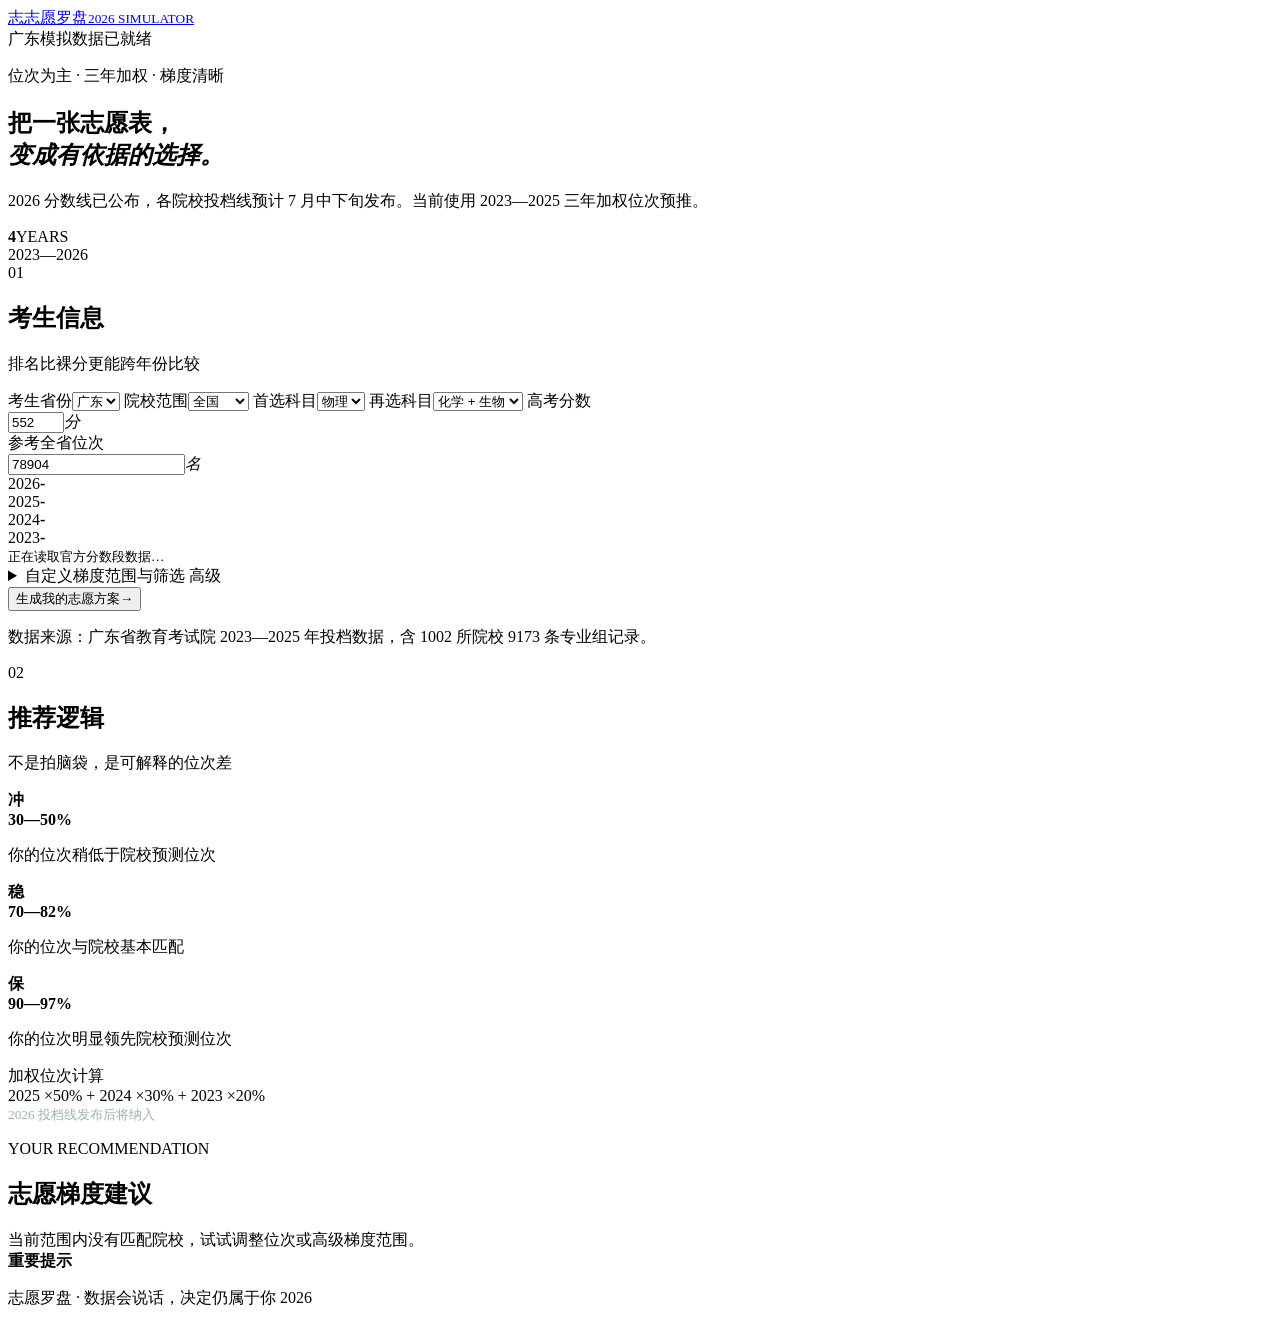
==== app/static/index.html @ cb465fbf "Initial commit: 高考志愿推荐模拟系统 FastAPI web app for Gaokao volunteer recommendation with: - 2023-2025 wei" ====
<!doctype html>
<html lang="zh-CN">
<head>
  <meta charset="UTF-8">
  <meta name="viewport" content="width=device-width, initial-scale=1.0">
  <meta name="description" content="以位次为主的 2026 高考志愿冲稳保模拟推荐系统">
  <meta http-equiv="Cache-Control" content="no-cache, no-store, must-revalidate">
  <title>志愿罗盘 · 2026 高考志愿模拟</title>
  <link rel="stylesheet" href="/static/styles.css?v=2">
</head>
<body>
  <div class="ambient ambient-one"></div><div class="ambient ambient-two"></div>
  <header class="nav shell">
    <a class="brand" href="#"><span class="brand-mark">志</span><span>志愿罗盘<small>2026 SIMULATOR</small></span></a>
    <div class="nav-note"><span class="live-dot"></span>广东模拟数据已就绪</div>
  </header>

  <main class="shell">
    <section class="hero">
      <div>
        <p class="eyebrow">位次为主 · 三年加权 · 梯度清晰</p>
        <h1>把一张志愿表，<br><em>变成有依据的选择。</em></h1>
        <p class=”hero-copy”>2026 分数线已公布，各院校投档线预计 7 月中下旬发布。当前使用 2023—2025 三年加权位次预推。</p>
      </div>
      <div class=”hero-stamp”><b>4</b><span>YEARS<br>2023—2026</span></div>
    </section>

    <section class="workspace">
      <form id="query-form" class="query-card" novalidate>
        <div class="section-heading"><span>01</span><div><h2>考生信息</h2><p>排名比裸分更能跨年份比较</p></div></div>
        <div class="field-grid">
          <label><span>考生省份</span><select id="province"><option value="广东">广东</option></select></label>
          <label><span>院校范围</span><select id="college-region">
            <option value="全国">全国</option><option value="北京">北京</option><option value="天津">天津</option><option value="河北">河北</option><option value="山西">山西</option><option value="内蒙古">内蒙古</option><option value="辽宁">辽宁</option><option value="吉林">吉林</option><option value="黑龙江">黑龙江</option><option value="上海">上海</option><option value="江苏">江苏</option><option value="浙江">浙江</option><option value="安徽">安徽</option><option value="福建">福建</option><option value="江西">江西</option><option value="山东">山东</option><option value="河南">河南</option><option value="湖北">湖北</option><option value="湖南">湖南</option><option value="广东">广东</option><option value="广西">广西</option><option value="海南">海南</option><option value="重庆">重庆</option><option value="四川">四川</option><option value="贵州">贵州</option><option value="云南">云南</option><option value="西藏">西藏</option><option value="陕西">陕西</option><option value="甘肃">甘肃</option><option value="青海">青海</option><option value="宁夏">宁夏</option><option value="新疆">新疆</option>
          </select></label>
          <label><span>首选科目</span><select id="primary"><option value="物">物理</option><option value="史">历史</option></select></label>
          <label><span>再选科目</span><select id="subjects"><option value="化生">化学 + 生物</option><option value="化地">化学 + 地理</option><option value="生地">生物 + 地理</option><option value="政地">政治 + 地理</option></select></label>
          <label><span>高考分数</span><div class="input-unit"><input id="score" type="number" min="0" max="750" value="552" required><i>分</i></div></label>
          <label class="wide rank-row">
	            <div class="rank-input-area">
	              <span>参考全省位次</span>
	              <div class="input-unit"><input id="rank" type="number" min="1" value="78904" readonly required><i>名</i></div>
	            </div>
	            <div id="rank-years" class="rank-years">
	              <div class="ryear"><span>2026</span><b>-</b></div>
	              <div class="ryear"><span>2025</span><b>-</b></div>
	              <div class="ryear"><span>2024</span><b>-</b></div>
	              <div class="ryear"><span>2023</span><b>-</b></div>
	            </div>
	            <small id="rank-status" class="rank-status" style="flex-basis:100%">正在读取官方分数段数据…</small>
	          </label>
        </div>
        <details>
          <summary>自定义梯度范围与筛选 <span>高级</span></summary>
          <div class="thresholds">
            <label><span>冲击（落后不超过）</span><div class="input-unit"><input id="rush-gap" type="number" min="500" value="3000"><i>名</i></div></label>
            <label><span>稳妥（领先不超过）</span><div class="input-unit"><input id="stable-gap" type="number" min="1000" value="5000"><i>名</i></div></label>
            <label><span>保底（领先不超过）</span><div class="input-unit"><input id="secure-gap" type="number" min="2000" value="12000"><i>名</i></div></label>
          </div>
          <div class="program-filters">
            <span>排除以下类型：</span>
            <label class="filter-check"><input type="checkbox" class="exclude-type" data-type="联合培养" checked> <span>联合培养</span></label>
            <label class="filter-check"><input type="checkbox" class="exclude-type" data-type="国际班" checked> <span>国际班</span></label>
            <label class="filter-check"><input type="checkbox" class="exclude-type" data-type="协同培养" checked> <span>协同培养</span></label>
            <label class="filter-check"><input type="checkbox" class="exclude-type" data-type="中外合作办学" checked> <span>中外合作办学</span></label>
            <label class="filter-check"><input type="checkbox" class="exclude-type" data-type="地方专项" checked> <span>地方专项</span></label>
            <label class="filter-check"><input type="checkbox" class="exclude-type" data-type="粤澳合作办学" checked> <span>粤澳合作办学</span></label>
            <label class="filter-check"><input type="checkbox" class="exclude-type" data-type="学分互认" checked> <span>学分互认</span></label>
            <label class="filter-check"><input type="checkbox" class="exclude-type" data-type="民办本科" checked> <span>民办本科</span></label>
            <label class="filter-check"><input type="checkbox" class="exclude-type" data-type="民办大专" checked> <span>民办大专</span></label>
          </div>
        </details>
        <button class="submit" type="submit"><span>生成我的志愿方案</span><b>→</b></button>
        <p class="form-footnote">数据来源：广东省教育考试院 2023—2025 年投档数据，含 1002 所院校 9173 条专业组记录。</p>
      </form>

      <aside class="logic-card">
        <div class="section-heading light"><span>02</span><div><h2>推荐逻辑</h2><p>不是拍脑袋，是可解释的位次差</p></div></div>
        <div class="logic-track">
          <article class="logic rush"><strong>冲</strong><div><b>30—50%</b><p>你的位次稍低于院校预测位次</p></div></article>
          <article class="logic stable"><strong>稳</strong><div><b>70—82%</b><p>你的位次与院校基本匹配</p></div></article>
          <article class="logic secure"><strong>保</strong><div><b>90—97%</b><p>你的位次明显领先院校预测位次</p></div></article>
        </div>
        <p class="logic-note">加权位次计算<br>2025 ×50% + 2024 ×30% + 2023 ×20%<br><small style="color:#9db4ae">2026 投档线发布后将纳入</small></p>
      </aside>
    </section>

    <section id="results" class="results hidden" aria-live="polite">
      <div class="result-top">
        <div><p class="eyebrow">YOUR RECOMMENDATION</p><h2>志愿梯度建议</h2></div>
        <div id="profile-chips" class="chips"></div>
      </div>
      <div id="empty-state" class="empty hidden">当前范围内没有匹配院校，试试调整位次或高级梯度范围。</div>
      <div id="result-groups"></div>
      <div class="disclaimer"><b>重要提示</b><p id="disclaimer-text"></p></div>
    </section>
  </main>
  <footer class="shell">志愿罗盘 · 数据会说话，决定仍属于你 <span>2026</span></footer>
  <script src="/static/app.js?v=2"></script>
</body>
</html>
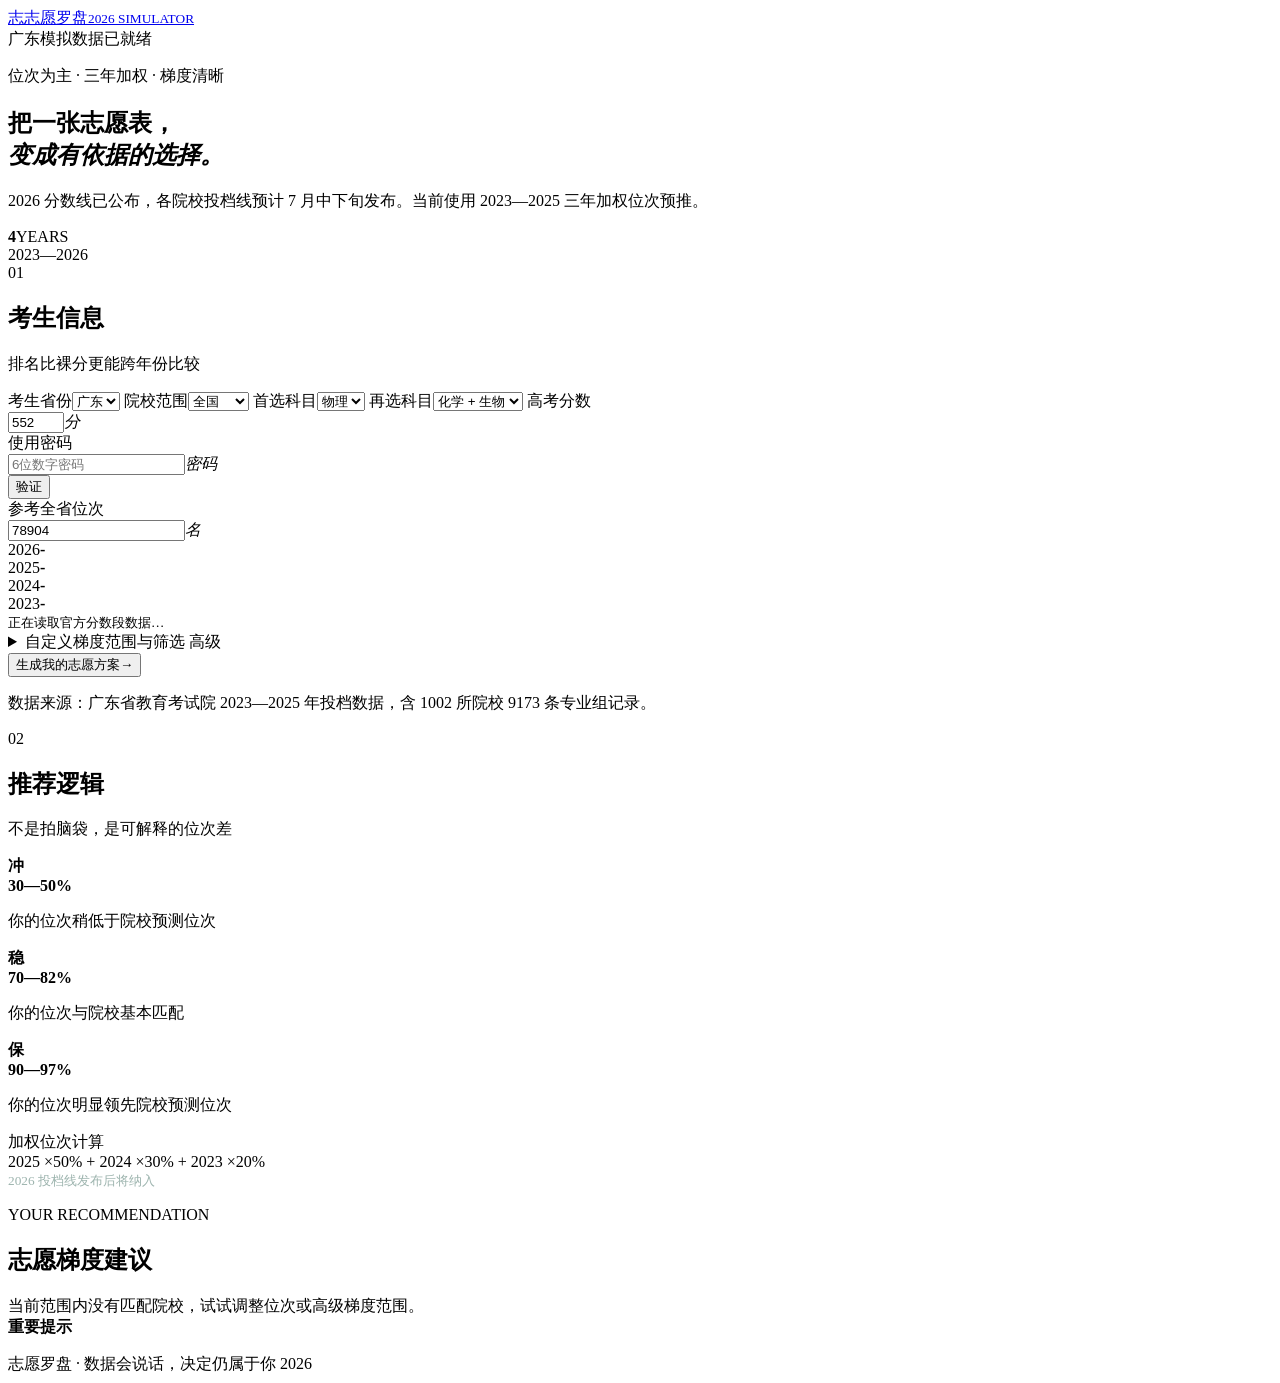
==== commit 38ea70f3: "Add password-based access system and admin management - Generate 10,000 unique 6-digit passwords, ea" ====
--- a/app/static/index.html
+++ b/app/static/index.html
@@ -6,7 +6,7 @@
   <meta name="description" content="以位次为主的 2026 高考志愿冲稳保模拟推荐系统">
   <meta http-equiv="Cache-Control" content="no-cache, no-store, must-revalidate">
   <title>志愿罗盘 · 2026 高考志愿模拟</title>
-  <link rel="stylesheet" href="/static/styles.css?v=2">
+  <link rel="stylesheet" href="/static/styles.css?v=3">
 </head>
 <body>
   <div class="ambient ambient-one"></div><div class="ambient ambient-two"></div>
@@ -36,6 +36,13 @@
           <label><span>首选科目</span><select id="primary"><option value="物">物理</option><option value="史">历史</option></select></label>
           <label><span>再选科目</span><select id="subjects"><option value="化生">化学 + 生物</option><option value="化地">化学 + 地理</option><option value="生地">生物 + 地理</option><option value="政地">政治 + 地理</option></select></label>
           <label><span>高考分数</span><div class="input-unit"><input id="score" type="number" min="0" max="750" value="552" required><i>分</i></div></label>
+          <label class="wide"><span>使用密码</span>
+            <div class="password-row">
+              <div class="input-unit"><input id="password" type="text" maxlength="6" inputmode="numeric" pattern="[0-9]{6}" placeholder="6位数字密码" required><i>密码</i></div>
+              <button type="button" id="check-password" class="btn-secondary">验证</button>
+              <small id="password-status" class="password-status"></small>
+            </div>
+          </label>
           <label class="wide rank-row">
 	            <div class="rank-input-area">
 	              <span>参考全省位次</span>
@@ -96,6 +103,6 @@
     </section>
   </main>
   <footer class="shell">志愿罗盘 · 数据会说话，决定仍属于你 <span>2026</span></footer>
-  <script src="/static/app.js?v=2"></script>
+  <script src="/static/app.js?v=3"></script>
 </body>
 </html>
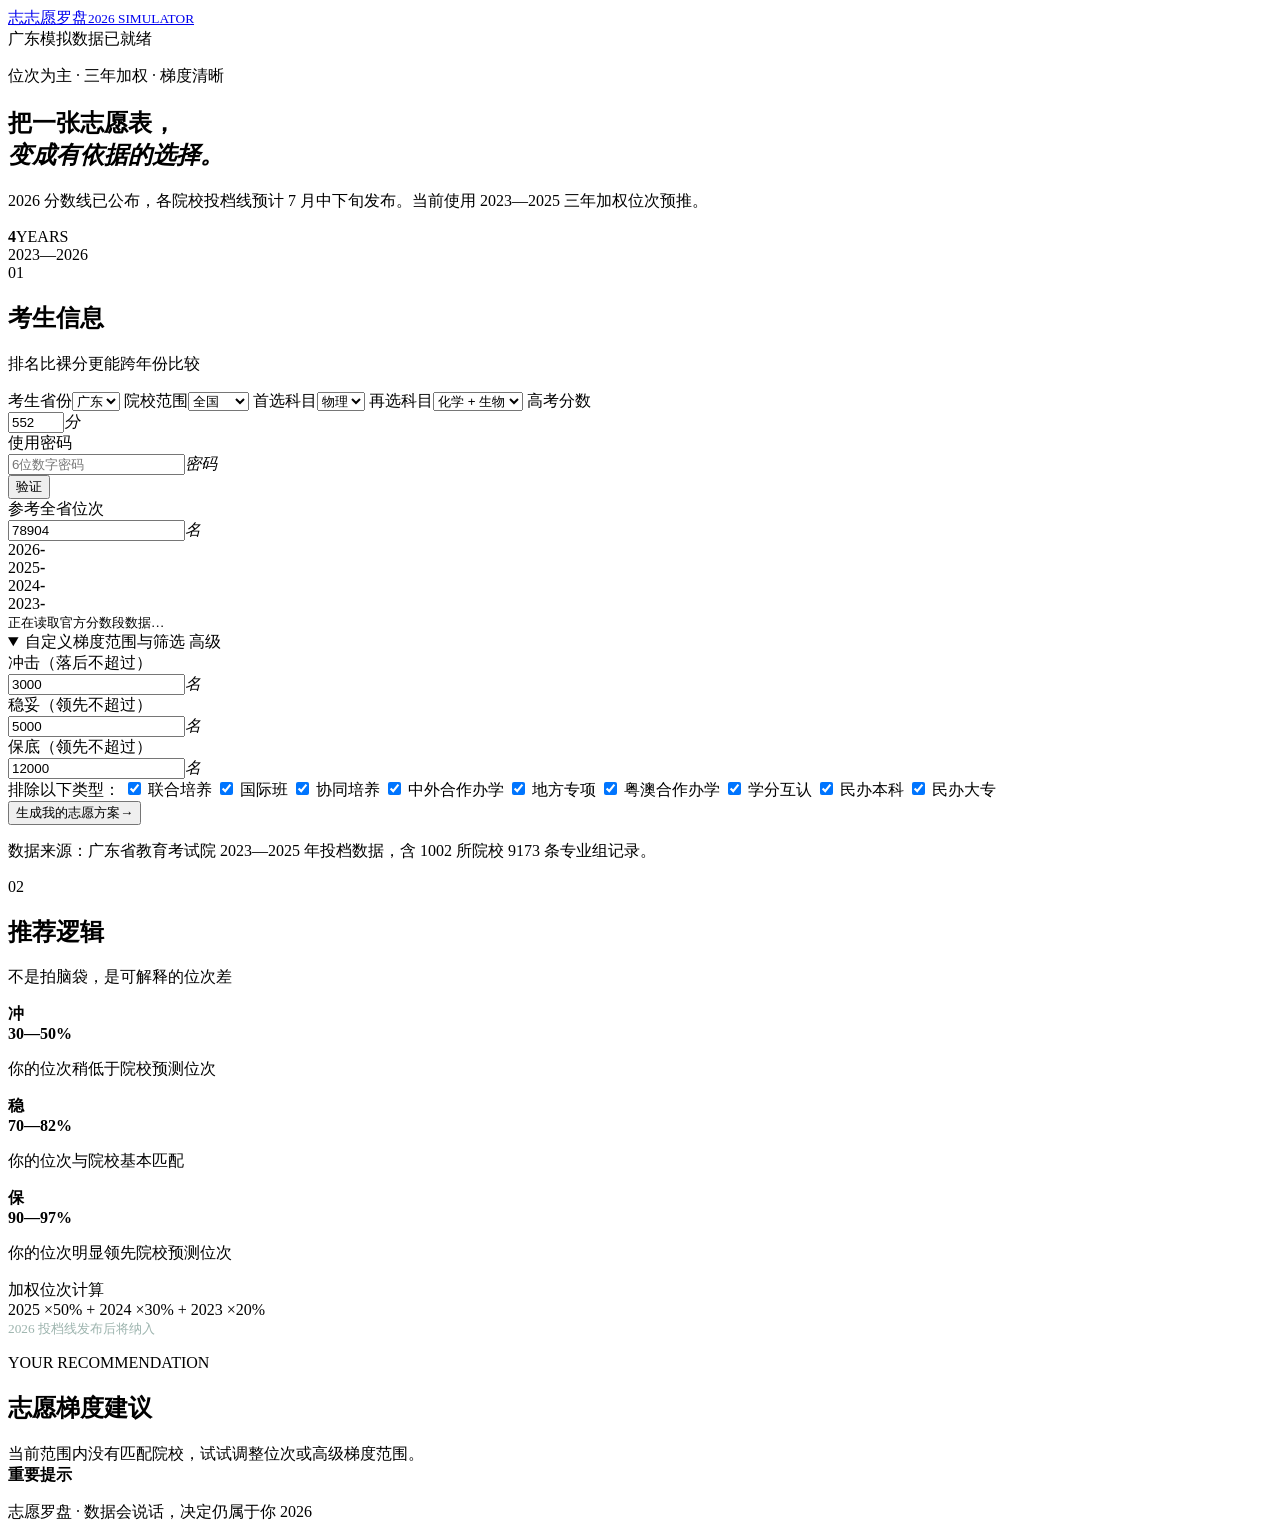
==== commit 7f8b5782: "Open advanced settings panel by default" ====
--- a/app/static/index.html
+++ b/app/static/index.html
@@ -57,7 +57,7 @@
 	            <small id="rank-status" class="rank-status" style="flex-basis:100%">正在读取官方分数段数据…</small>
 	          </label>
         </div>
-        <details>
+        <details open>
           <summary>自定义梯度范围与筛选 <span>高级</span></summary>
           <div class="thresholds">
             <label><span>冲击（落后不超过）</span><div class="input-unit"><input id="rush-gap" type="number" min="500" value="3000"><i>名</i></div></label>
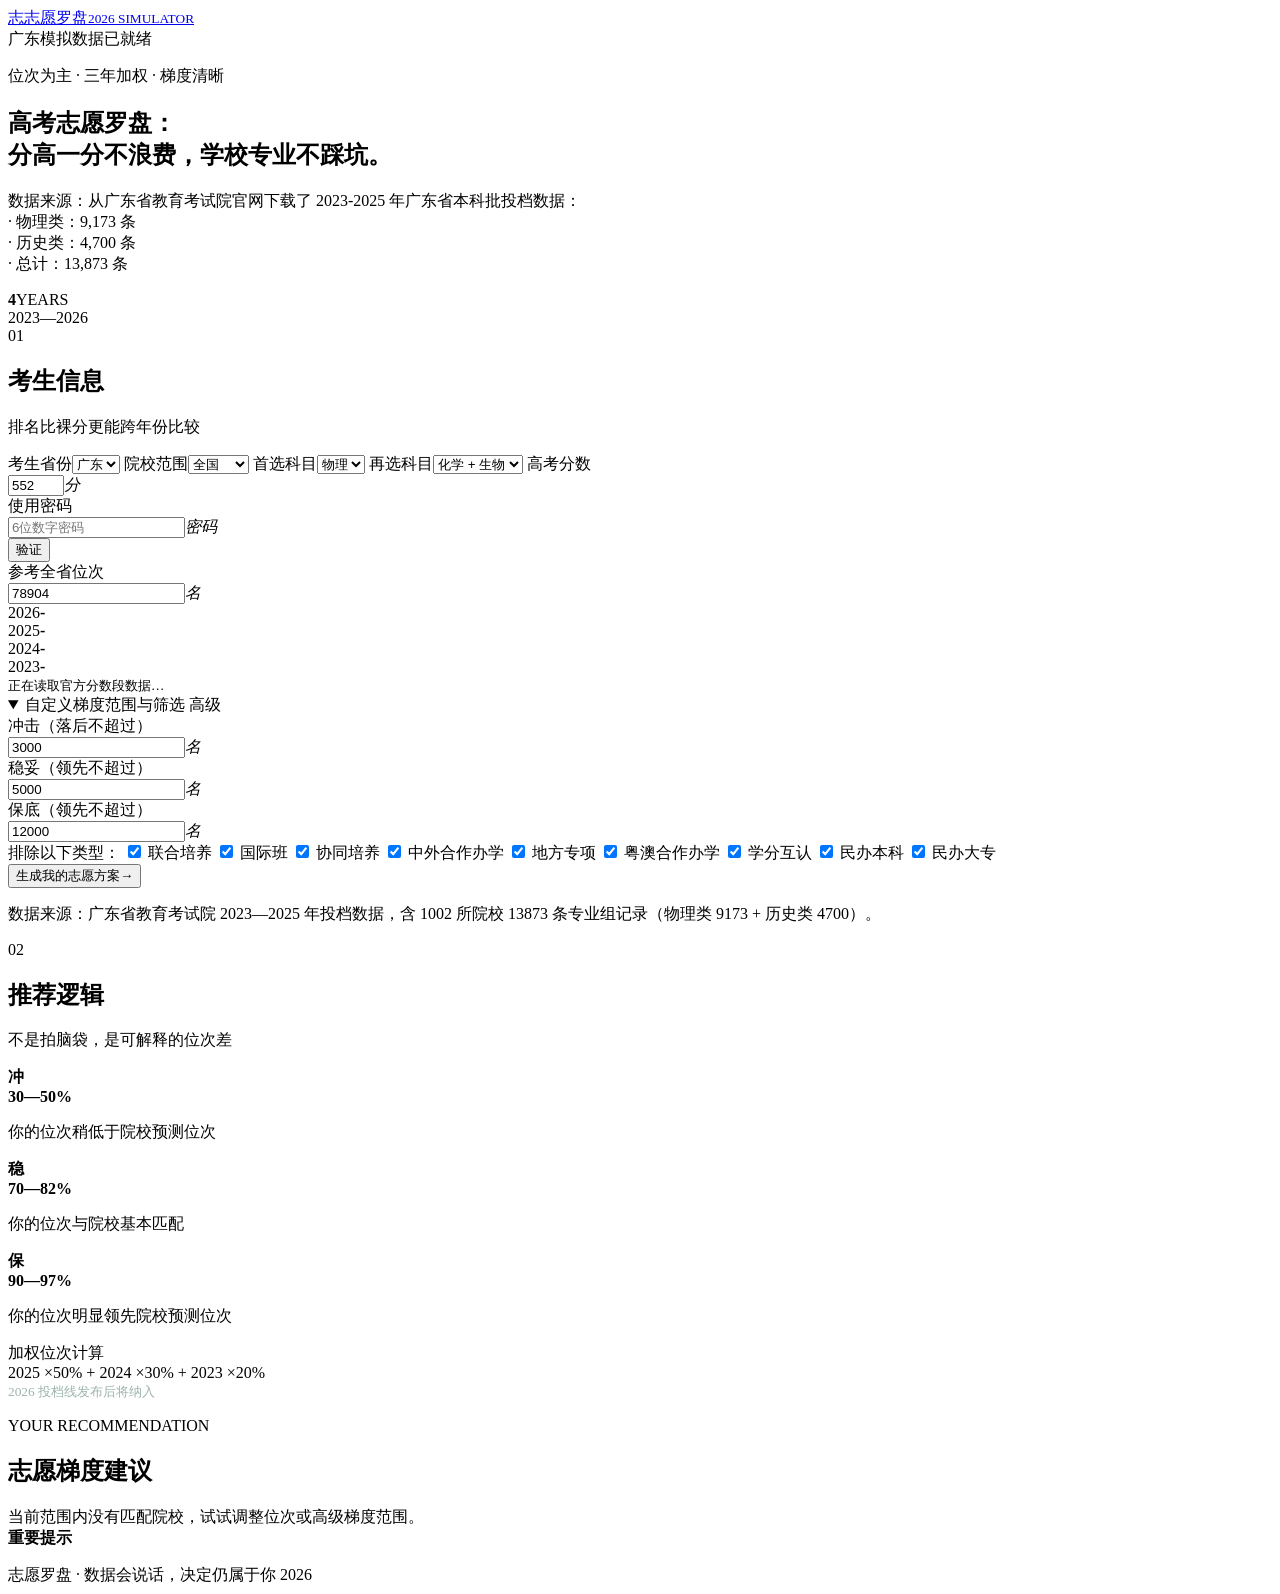
==== commit cf4dced4: "Update site copy: titles, data stats, and disclaimer - Change headline to "高考志愿罗盘：分高一分不浪费" - Add det" ====
--- a/app/static/index.html
+++ b/app/static/index.html
@@ -19,8 +19,11 @@
     <section class="hero">
       <div>
         <p class="eyebrow">位次为主 · 三年加权 · 梯度清晰</p>
-        <h1>把一张志愿表，<br><em>变成有依据的选择。</em></h1>
-        <p class=”hero-copy”>2026 分数线已公布，各院校投档线预计 7 月中下旬发布。当前使用 2023—2025 三年加权位次预推。</p>
+        <h1>高考志愿罗盘：<br>分高一分不浪费，学校专业不踩坑。</h1>
+        <p class=”hero-copy”>数据来源：从广东省教育考试院官网下载了 2023-2025 年广东省本科批投档数据：<br>
+          · 物理类：9,173 条<br>
+          · 历史类：4,700 条<br>
+          · 总计：13,873 条</p>
       </div>
       <div class=”hero-stamp”><b>4</b><span>YEARS<br>2023—2026</span></div>
     </section>
@@ -78,7 +81,7 @@
           </div>
         </details>
         <button class="submit" type="submit"><span>生成我的志愿方案</span><b>→</b></button>
-        <p class="form-footnote">数据来源：广东省教育考试院 2023—2025 年投档数据，含 1002 所院校 9173 条专业组记录。</p>
+        <p class="form-footnote">数据来源：广东省教育考试院 2023—2025 年投档数据，含 1002 所院校 13873 条专业组记录（物理类 9173 + 历史类 4700）。</p>
       </form>
 
       <aside class="logic-card">
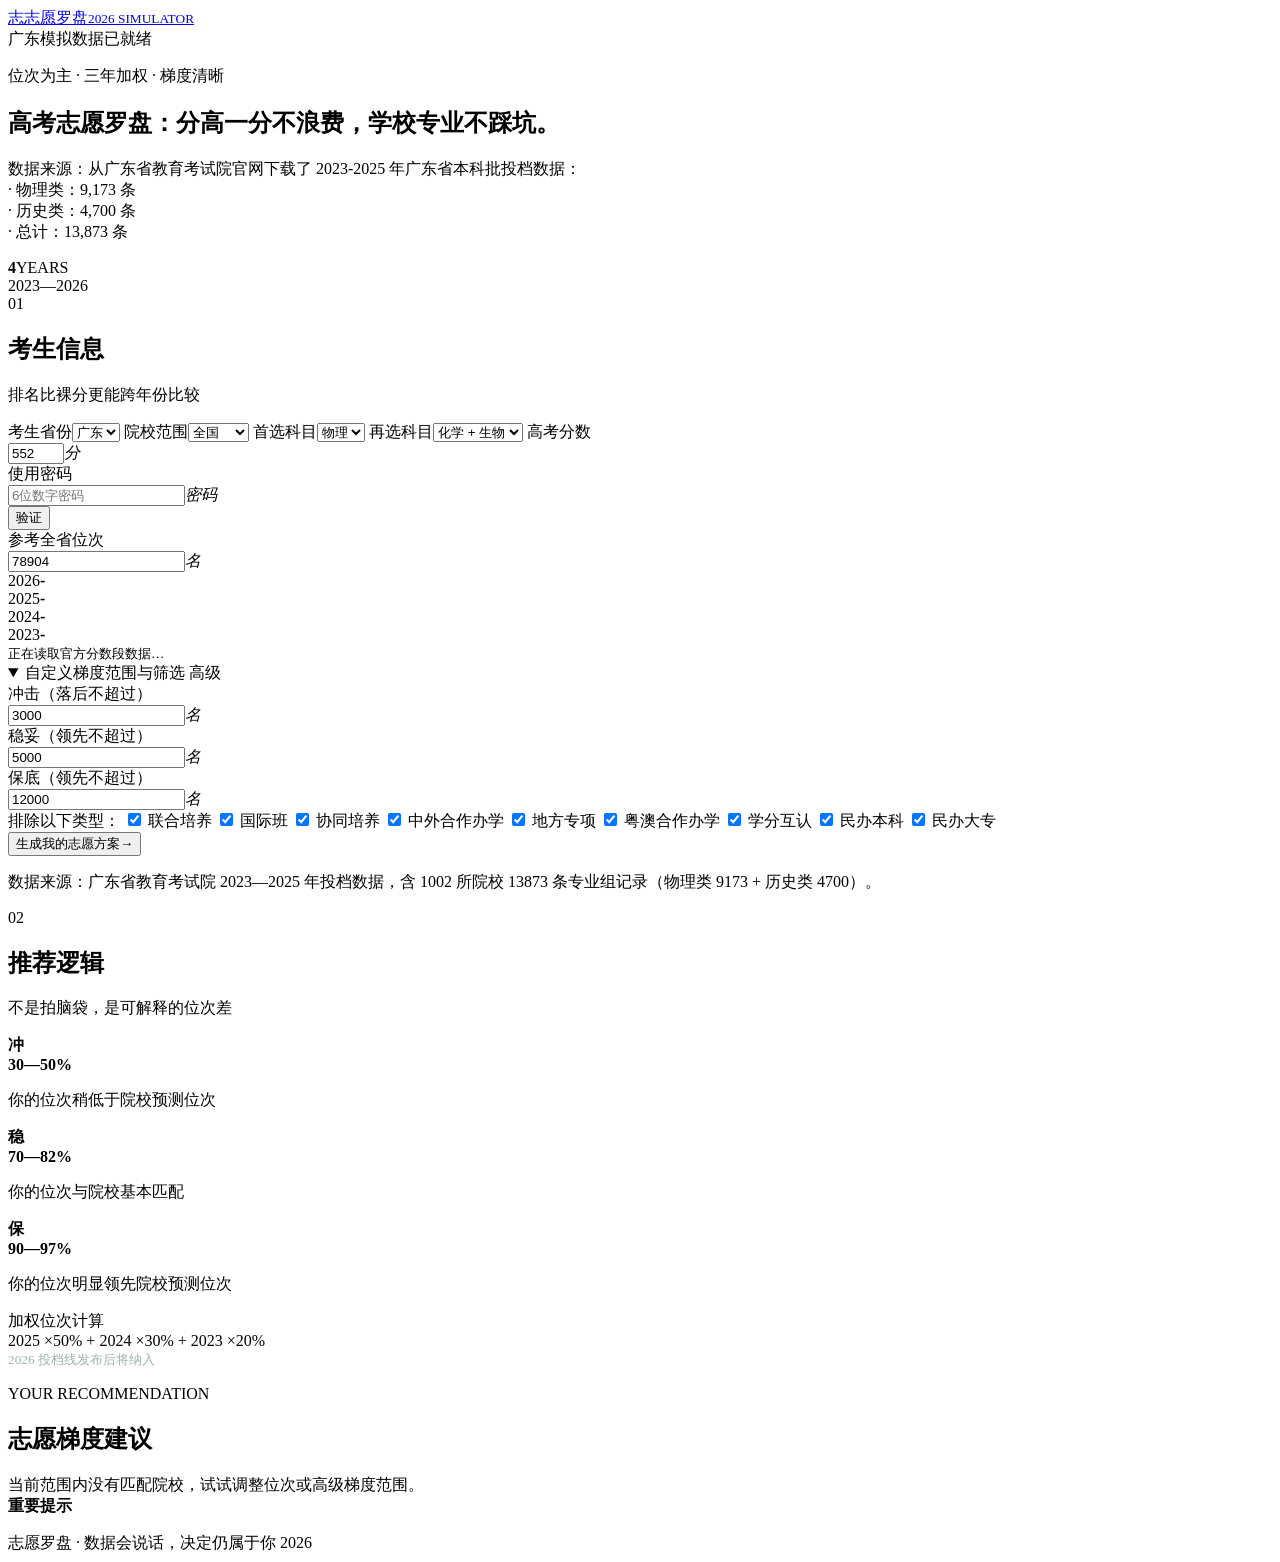
==== commit 40a10dd4: "Refine hero title styling: two-part inline with smaller secondary - Remove <br> between title parts," ====
--- a/app/static/index.html
+++ b/app/static/index.html
@@ -6,7 +6,7 @@
   <meta name="description" content="以位次为主的 2026 高考志愿冲稳保模拟推荐系统">
   <meta http-equiv="Cache-Control" content="no-cache, no-store, must-revalidate">
   <title>志愿罗盘 · 2026 高考志愿模拟</title>
-  <link rel="stylesheet" href="/static/styles.css?v=3">
+  <link rel="stylesheet" href="/static/styles.css?v=4">
 </head>
 <body>
   <div class="ambient ambient-one"></div><div class="ambient ambient-two"></div>
@@ -19,7 +19,7 @@
     <section class="hero">
       <div>
         <p class="eyebrow">位次为主 · 三年加权 · 梯度清晰</p>
-        <h1>高考志愿罗盘：<br>分高一分不浪费，学校专业不踩坑。</h1>
+        <h1><span class="title-primary">高考志愿罗盘：</span><span class="title-secondary">分高一分不浪费，学校专业不踩坑。</span></h1>
         <p class=”hero-copy”>数据来源：从广东省教育考试院官网下载了 2023-2025 年广东省本科批投档数据：<br>
           · 物理类：9,173 条<br>
           · 历史类：4,700 条<br>
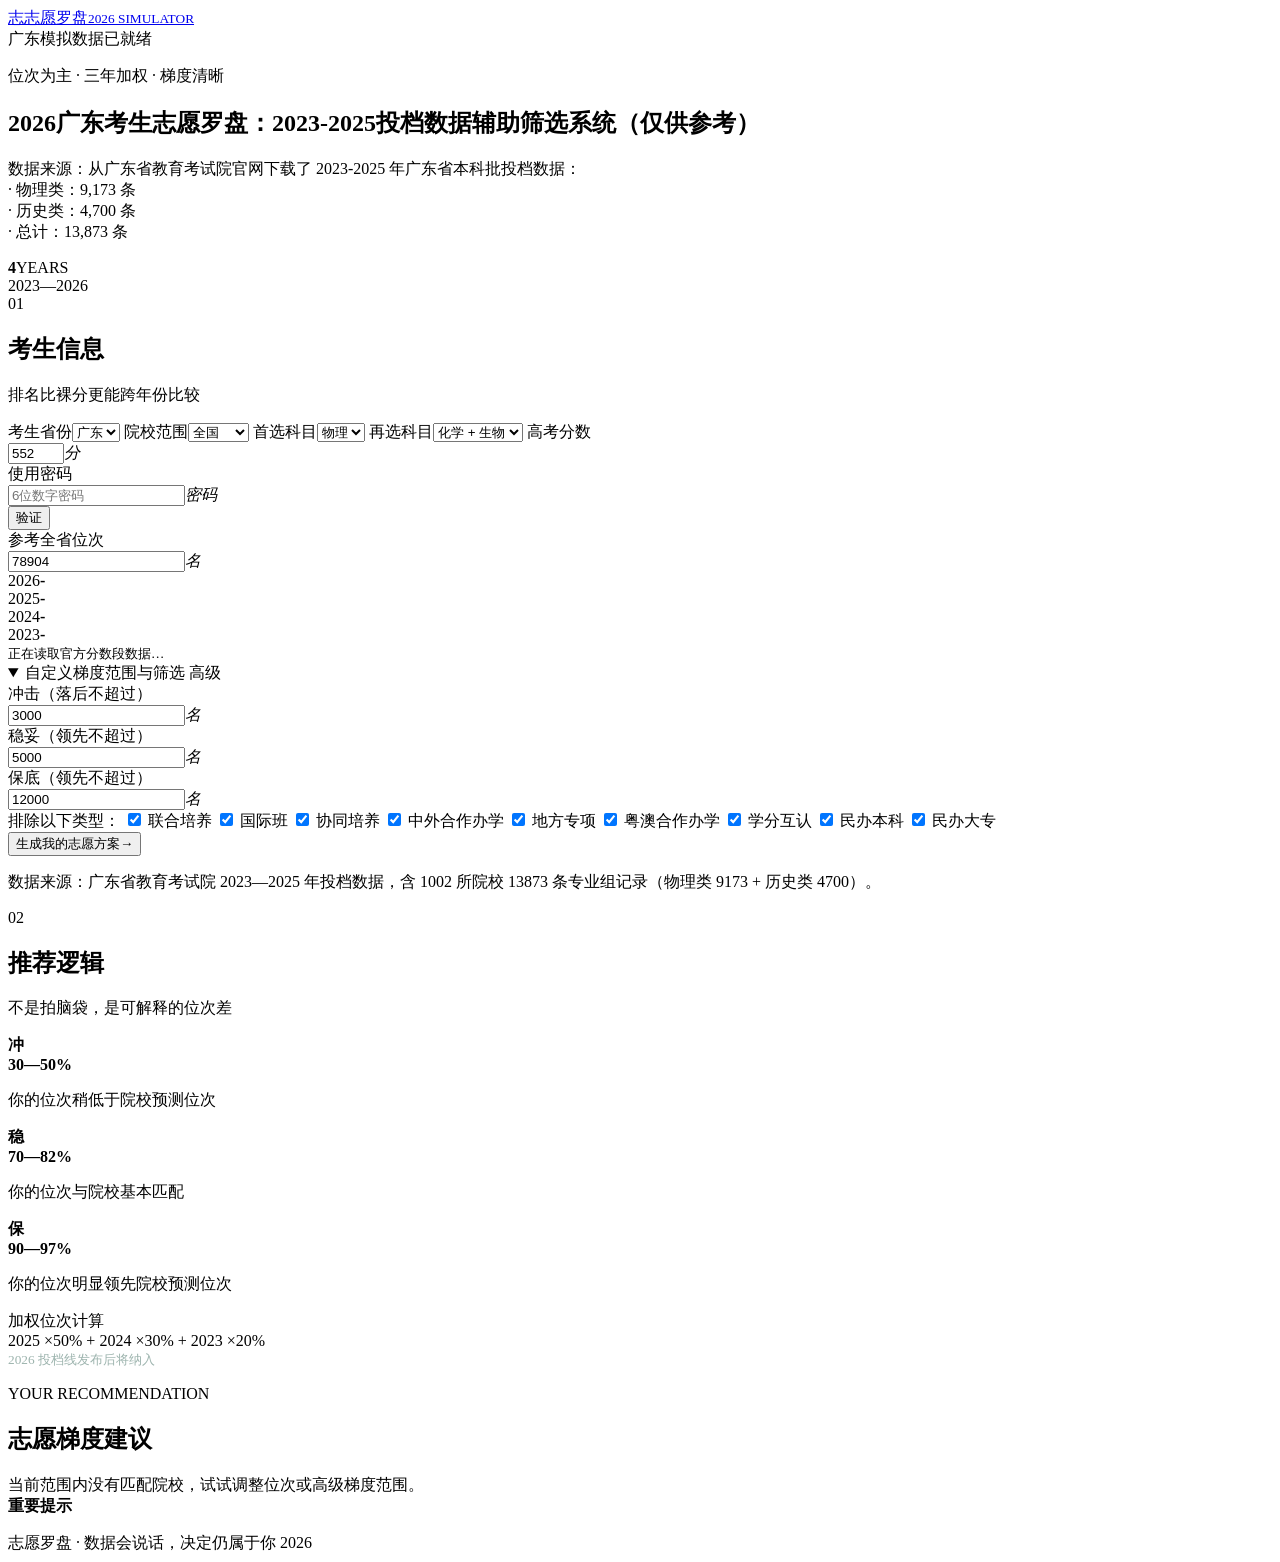
==== commit 5d34e34d: "Shorten and resize hero title - Replace multi-part title with single line - Reduce font size via her" ====
--- a/app/static/index.html
+++ b/app/static/index.html
@@ -6,7 +6,7 @@
   <meta name="description" content="以位次为主的 2026 高考志愿冲稳保模拟推荐系统">
   <meta http-equiv="Cache-Control" content="no-cache, no-store, must-revalidate">
   <title>志愿罗盘 · 2026 高考志愿模拟</title>
-  <link rel="stylesheet" href="/static/styles.css?v=4">
+  <link rel="stylesheet" href="/static/styles.css?v=5">
 </head>
 <body>
   <div class="ambient ambient-one"></div><div class="ambient ambient-two"></div>
@@ -19,7 +19,7 @@
     <section class="hero">
       <div>
         <p class="eyebrow">位次为主 · 三年加权 · 梯度清晰</p>
-        <h1><span class="title-primary">高考志愿罗盘：</span><span class="title-secondary">分高一分不浪费，学校专业不踩坑。</span></h1>
+        <h1 class="hero-title">2026广东考生志愿罗盘：2023-2025投档数据辅助筛选系统（仅供参考）</h1>
         <p class=”hero-copy”>数据来源：从广东省教育考试院官网下载了 2023-2025 年广东省本科批投档数据：<br>
           · 物理类：9,173 条<br>
           · 历史类：4,700 条<br>
